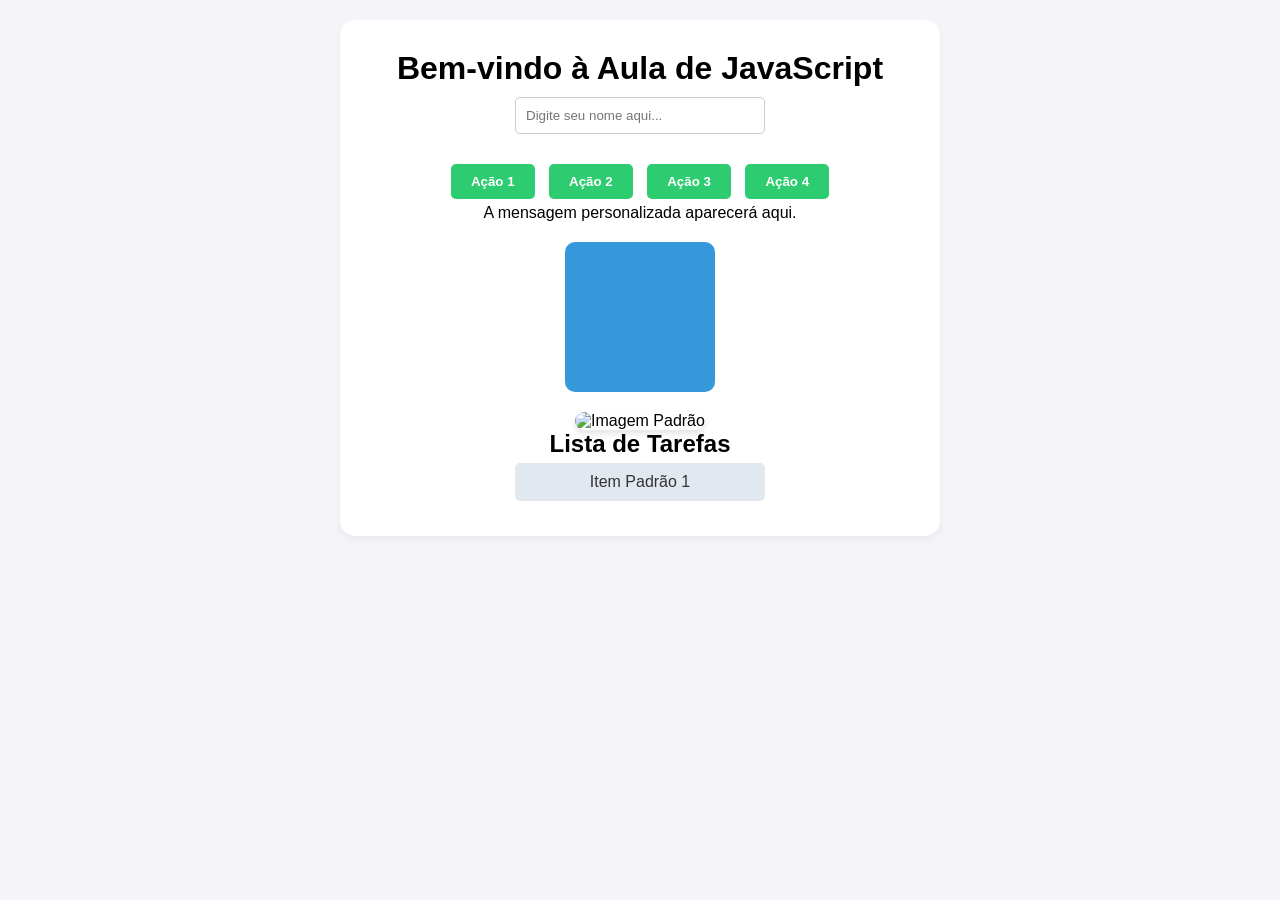
==== index.html @ 46a4e9cd "Add files via upload" ====
<!DOCTYPE html>
<html lang="pt-BR">

<head>
    <meta charset="UTF-8">
    <meta name="viewport" content="width=device-width, initial-scale=1.0">
    <title>Playground de JavaScript</title>
    <link rel="stylesheet" href="index.css">
</head>

<body>

    <div class="container">
        <h1 id="titulo">Bem-vindo à Aula de JavaScript</h1>

        <input type="text" id="inputTexto" placeholder="Digite seu nome aqui...">

        <div style="margin-top: 15px;">
            <button id="btn1">Ação 1</button>
            <button id="btn2">Ação 2</button>
            <button id="btn3">Ação 3</button>
            <button id="btn4">Ação 4</button>
        </div>

        <p id="mensagem">A mensagem personalizada aparecerá aqui.</p>

        <div id="caixa"></div>

        <img id="imagem" src="https://via.placeholder.com/200/cccccc/666666?text=Clique+em+mim" alt="Imagem Padrão">

        <h2>Lista de Tarefas</h2>
        <ul id="lista">
            <li>Item Padrão 1</li>
        </ul>
    </div>
    <script src="script.js"></script>
</body>

</html>
---- index.css ----
* {
    margin: 0;
    padding: 0;
    box-sizing: border-box;
}

body {
    font-family: 'Segoe UI', Tahoma, Geneva, Verdana, sans-serif;
    padding: 20px;
    text-align: center;
    background-color: #f4f4f9;
    transition: background-color 0.3s, color 0.3s;
}

#caixa {
    width: 150px;
    height: 150px;
    background-color: #3498db;
    margin: 20px auto;
    border-radius: 10px;
    transition: background-color 0.3s;
}

button {
    padding: 10px 20px;
    margin: 5px;
    cursor: pointer;
    border: none;
    background-color: #2ecc71;
    color: white;
    border-radius: 5px;
    font-weight: bold;
}

button:hover {
    background-color: #27ae60;
}

input {
    padding: 10px;
    margin: 10px;
    border: 1px solid #ccc;
    border-radius: 5px;
    width: 250px;
}

ul {
    list-style-type: none;
    padding: 0;
}

li {
    background: #e2e8f0;
    margin: 5px auto;
    width: 250px;
    padding: 10px;
    border-radius: 5px;
    color: #333;
}

img {
    width: 200px;
    height: 200px;
    cursor: pointer;
    object-fit: cover;
    border-radius: 10px;
    box-shadow: 0 4px 6px rgba(0, 0, 0, 0.1);
}

.container {
    background: white;
    padding: 30px;
    border-radius: 15px;
    box-shadow: 0 4px 10px rgba(0, 0, 0, 0.05);
    max-width: 600px;
    margin: 0 auto;
}
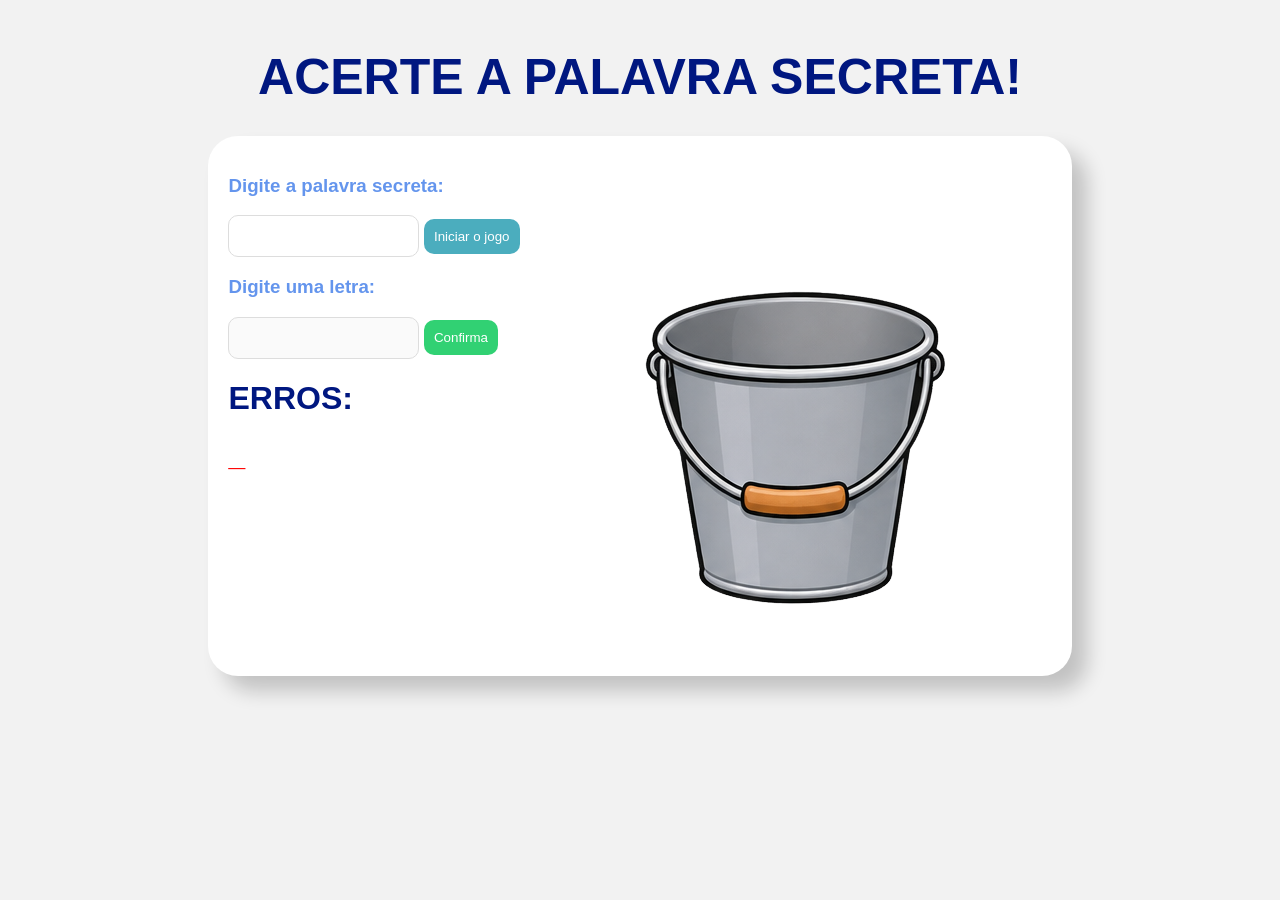
==== commit 8e87363f: "Rename palavrasecreta.html to index.html" ====
--- a/index.html
+++ b/index.html
@@ -1,39 +1,31 @@
 <!DOCTYPE html>
-<html lang="pt-BR">
-
+<html lang="pt-br">
 <head>
     <meta charset="UTF-8">
+    <meta http-equiv="X-UA-Compatible" content="IE=edge">
     <meta name="viewport" content="width=device-width, initial-scale=1.0">
-    <title>Playground de JavaScript</title>
-    <link rel="stylesheet" href="index.css">
+    <title>Sorteio</title>
+    <link rel="stylesheet" href="style.css">
+    <script src="palavrasecreta.js"></script>
 </head>
-
 <body>
-
+    <h1 id="tituloPag">ACERTE A PALAVRA SECRETA!</h1>
     <div class="container">
-        <h1 id="titulo">Bem-vindo à Aula de JavaScript</h1>
-
-        <input type="text" id="inputTexto" placeholder="Digite seu nome aqui...">
-
-        <div style="margin-top: 15px;">
-            <button id="btn1">Ação 1</button>
-            <button id="btn2">Ação 2</button>
-            <button id="btn3">Ação 3</button>
-            <button id="btn4">Ação 4</button>
+        <div class="textos">    
+            <h3>Digite a palavra secreta:</h3>
+            <input id="segredo" type="password" onkeyup="habilitarBtInicio()">
+            <button id="btInicia" disabled onclick="iniciarOJogo()">Iniciar o jogo</button>            
+            <h3>Digite uma letra:</h3>
+            <input id="tentativa" disabled type="text" maxlength="1">                       
+            <button id="btVerifica" disabled onclick="verificaLetraDigitada()">Confirma</button>
+            <h1 id="painel"></h1>    
+            <h1>ERROS:</h1>
+            <h1 id="erradas">_</h1>
+            <button id="reset" hidden onclick="reiniciaJogo()">Reiniciar o jogo</button>
         </div>
-
-        <p id="mensagem">A mensagem personalizada aparecerá aqui.</p>
-
-        <div id="caixa"></div>
-
-        <img id="imagem" src="https://via.placeholder.com/200/cccccc/666666?text=Clique+em+mim" alt="Imagem Padrão">
-
-        <h2>Lista de Tarefas</h2>
-        <ul id="lista">
-            <li>Item Padrão 1</li>
-        </ul>
+        <div class="desenho">
+            <img id="image" src="balde1.png">
+        </div>
     </div>
-    <script src="script.js"></script>
 </body>
-
-</html>+</html>
--- a/style.css
+++ b/style.css
@@ -0,0 +1,84 @@
+*{
+    border: 0;
+    padding: 0;
+    font-family: 'Segoe UI', Tahoma, Geneva, Verdana, sans-serif;
+}
+
+body{
+   background-color: #f2f2f2;
+   display: flex;
+   flex-direction: column;
+   align-items: center;
+}
+/* comentario */
+#tituloPag{
+   font-size: 50px;
+   color: rgb(0, 23, 128);
+   text-align: center;
+   margin-top: 40px;
+   margin-bottom: 30px;
+}
+
+.container{
+   display: flex;
+   padding: 20px;
+   width: fit-content;
+   height: 500px;
+   background-color: #fff;
+   border-radius: 30px;
+   gap: 20px;
+   box-shadow: 15px 15px 20px rgba(0, 0, 0, .2);
+}
+
+h1{
+   font-size: bold  18px;
+   color:rgb(0, 23, 128)
+
+}
+
+h3{
+   font-size: bold 16px;
+   color:cornflowerblue;
+   font-weight: bold 400;
+   color:cornflowerblue;
+}
+
+input{
+   border: 1px solid #ddd;
+   height: 20px;
+   border-radius: 10px;
+   padding: 10px;
+}
+
+#btInicia{
+   background-color: rgb(75, 173, 190);
+   padding: 10px;
+   border-radius: 10px;
+   color: #fff;
+}
+
+#btVerifica{
+   background-color: rgb(49, 209, 115);
+   padding: 10px;
+   border-radius: 10px;
+   color: #fff;
+}
+
+#painel{
+   font-size: 30px;  
+}
+#erradas{
+   font-size: 30px;
+   color: red;
+}
+.desenho{
+   display: flex;
+   align-items: center;
+}
+
+#reset{
+   background-color: rgb(49, 177, 209);
+   padding: 10px;
+   border-radius: 10px;
+   color: #fff;
+}
